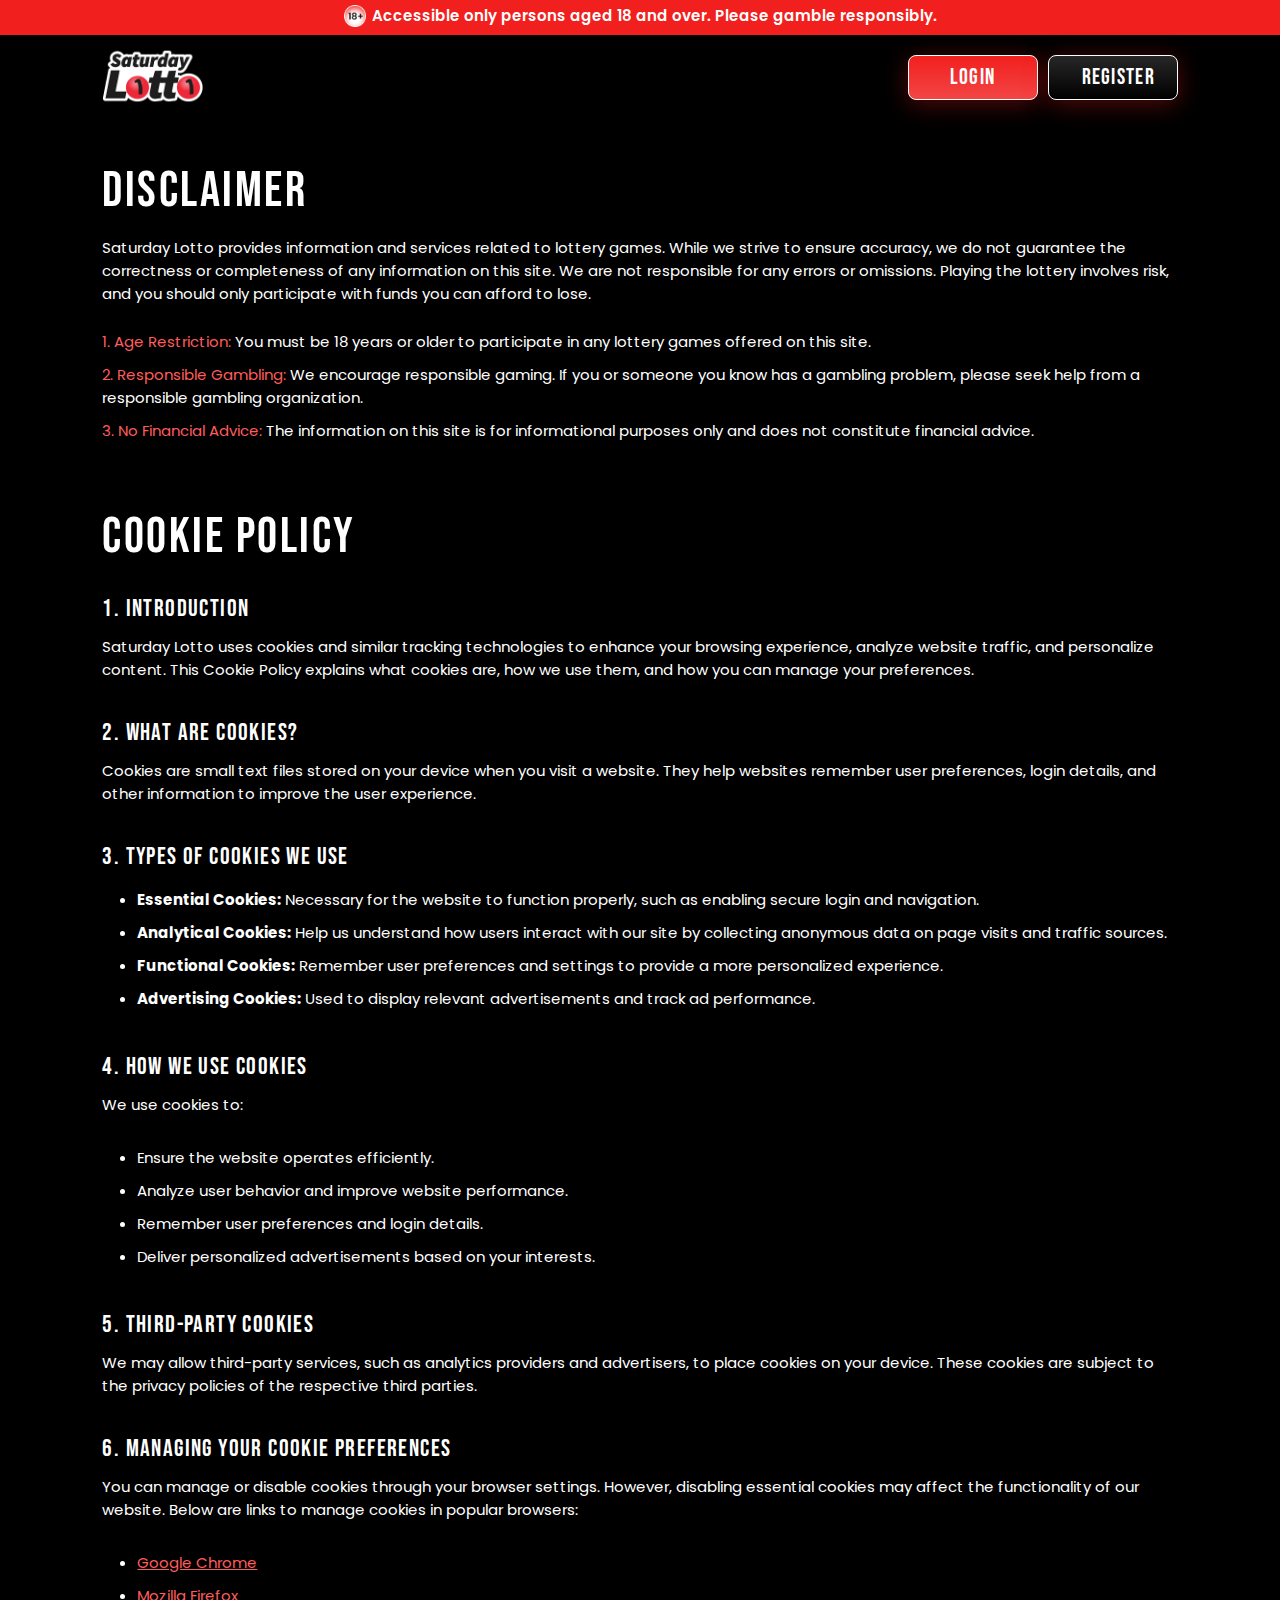
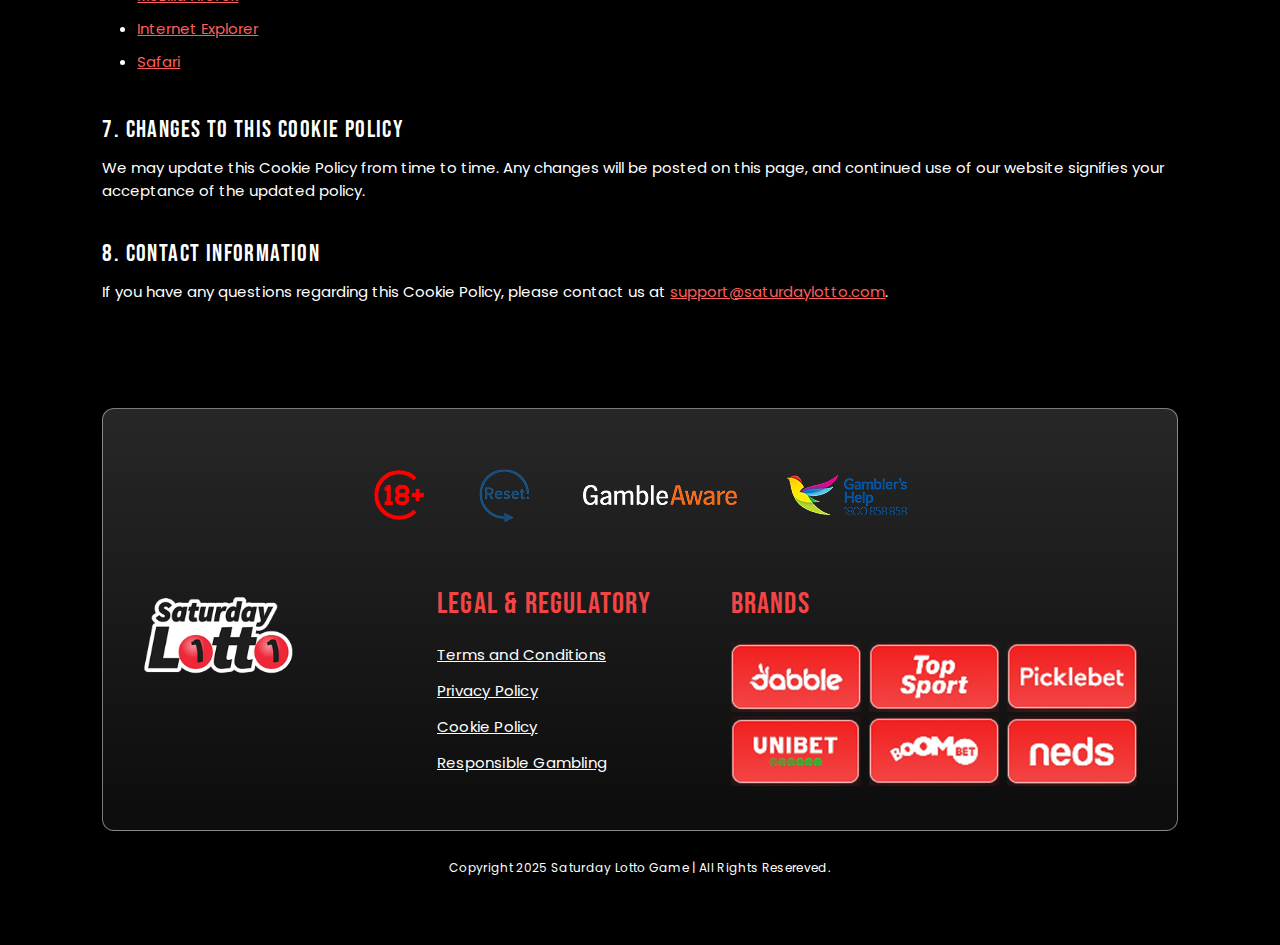
==== cookie-policy.html @ d8d5010d "subpage" ====
<!DOCTYPE html>
<html lang="en">
    <head>
        <meta charset="utf-8">
		<meta http-equiv="X-UA-Compatible" content="IE=edge">
		<meta name="viewport" content="width=device-width, initial-scale=1">
        <title></title>
        <link rel="shortcut icon" href="" type="image/x-icon">
        <link rel="stylesheet" href="css/style.css">
        <link rel="stylesheet" href="css/responsive.css">
        <link rel="preconnect" href="https://fonts.googleapis.com">
        <link rel="preconnect" href="https://fonts.gstatic.com" crossorigin>
        <link href="https://fonts.googleapis.com/css2?family=Bebas+Neue&family=Poppins:ital,wght@0,100;0,200;0,300;0,400;0,500;0,600;0,700;0,800;0,900;1,100;1,200;1,300;1,400;1,500;1,600;1,700;1,800;1,900&display=swap" rel="stylesheet">
    </head>
    <body>
        <header>
            <div class="warning-top-bar">
                <p><img src="images/waring-top-bar.png" alt="18+ Restriction Logo">Accessible only persons aged 18 and over. Please gamble responsibly.</p>
            </div>
            <div class="container">
                <div class="header-menu">
                    <div class="header-logo">
                        <a href="/">
                            <img src="images/saturday-logo.png" alt="Saturday Lotto Logo">
                        </a>
                    </div>
                    <div class="header-button">
                        <a href="login.html">
                            <button class="login-btn">Login</button>
                        </a>
                        <a href="register.html">
                            <button class="register-btn">Register</button>
                        </a>
                    </div>
                </div>
            </div>
        </header>
        <main>
            <section class="disclaimer-subpage">
                <div class="container">
                    <div class="disclaimer-context">
                        <h2>Disclaimer</h2>
                        <p>Saturday Lotto provides information and services related to lottery games. While we strive to ensure accuracy, we do not guarantee the correctness or completeness of any information on this site. We are not responsible for any errors or omissions. Playing the lottery involves risk, and you should only participate with funds you can afford to lose.</p>
                        <ul>
                            <li>
                                <p><span>1. Age Restriction:</span> You must be 18 years or older to participate in any lottery games offered on this site.
                                </p>
                            </li>
                            <li>
                                <p><span>2. Responsible Gambling:</span> We encourage responsible gaming. If you or someone you know has a gambling problem, please seek help from a responsible gambling organization.</p>
                            </li>
                            <li>
                                <p><span>3. No Financial Advice:</span> The information on this site is for informational purposes only and does not constitute financial advice.</p>
                            </li>
                        </ul>
                    </div>
                </div>
            </section>
            <section class="subpage-section">
                <div class="container">
                    <div class="subpage-context">
                        <h2>Cookie Policy</h2>
            
                        <h3>1. Introduction</h3>
                        <p>Saturday Lotto uses cookies and similar tracking technologies to enhance your browsing experience, analyze website traffic, and personalize content. This Cookie Policy explains what cookies are, how we use them, and how you can manage your preferences.</p>
            
                        <h3>2. What Are Cookies?</h3>
                        <p>Cookies are small text files stored on your device when you visit a website. They help websites remember user preferences, login details, and other information to improve the user experience.</p>
            
                        <h3>3. Types of Cookies We Use</h3>
                        <ul>
                            <li><strong>Essential Cookies:</strong> Necessary for the website to function properly, such as enabling secure login and navigation.</li>
                            <li><strong>Analytical Cookies:</strong> Help us understand how users interact with our site by collecting anonymous data on page visits and traffic sources.</li>
                            <li><strong>Functional Cookies:</strong> Remember user preferences and settings to provide a more personalized experience.</li>
                            <li><strong>Advertising Cookies:</strong> Used to display relevant advertisements and track ad performance.</li>
                        </ul>
            
                        <h3>4. How We Use Cookies</h3>
                        <p>We use cookies to:</p>
                        <ul>
                            <li>Ensure the website operates efficiently.</li>
                            <li>Analyze user behavior and improve website performance.</li>
                            <li>Remember user preferences and login details.</li>
                            <li>Deliver personalized advertisements based on your interests.</li>
                        </ul>
            
                        <h3>5. Third-Party Cookies</h3>
                        <p>We may allow third-party services, such as analytics providers and advertisers, to place cookies on your device. These cookies are subject to the privacy policies of the respective third parties.</p>
            
                        <h3>6. Managing Your Cookie Preferences</h3>
                        <p>You can manage or disable cookies through your browser settings. However, disabling essential cookies may affect the functionality of our website. Below are links to manage cookies in popular browsers:</p>
                        <ul>
                            <li><a href="https://support.google.com/chrome/answer/95647" target="_blank">Google Chrome</a></li>
                            <li><a href="https://support.mozilla.org/en-US/kb/enhanced-tracking-protection-firefox-desktop" target="_blank">Mozilla Firefox</a></li>
                            <li><a href="https://support.microsoft.com/en-us/help/17442/windows-internet-explorer-delete-manage-cookies" target="_blank">Internet Explorer</a></li>
                            <li><a href="https://support.apple.com/en-gb/guide/safari/sfri11471/mac" target="_blank">Safari</a></li>
                        </ul>
            
                        <h3>7. Changes to This Cookie Policy</h3>
                        <p>We may update this Cookie Policy from time to time. Any changes will be posted on this page, and continued use of our website signifies your acceptance of the updated policy.</p>
            
                        <h3>8. Contact Information</h3>
                        <p>If you have any questions regarding this Cookie Policy, please contact us at <a href="mailto:support@saturdaylotto.com">support@saturdaylotto.com</a>.</p>
                    </div>
                </div>
            </section>
            
        </main>
        <footer class="subpage-footer-section">
            <div class="container">
                <div class="subpage-footer-bg">
                    <ul class="subpage-brand-logos">
                        <li>
                            <a href="">
                                <img src="images/f-logo-1.png" alt="">
                            </a>
                        </li>
                        <li>
                            <a href="">
                                <img src="images/f-logo-2.png" alt="">
                            </a>
                        </li>
                        <li>
                            <a href="">
                                <img src="images/f-logo-3.png" alt="">
                            </a>
                        </li>
                        <li>
                            <a href="">
                                <img src="images/f-logo-4.png" alt="">
                            </a>
                        </li>
                    </ul>
                    <div class="contact-flex">
                        <div class="footer-logo">
                            <img src="images/saturday-logo.png" alt="Saturday Lotto Logo">
                        </div>
                        <div class="useful-links">
                            <h3 class="footer-title-h3">Legal & Regulatory</h3>
                            <ul>
                                <li>
                                    <a href="terms.html">Terms and Conditions</a>
                                </li>
                                <li>
                                    <a href="privacy-policy.html">Privacy Policy</a>
                                </li>
                                <li>
                                    <a href="cookie-policy.html">Cookie Policy</a>
                                </li>
                                <li>
                                    <a href="responsible-gaming.html">Responsible Gambling</a>
                                </li>
                            </ul>
                        </div>
                        <div class="footer-brands">
                            <h3 class="footer-title-h3">brands</h3>
                            <ul>
                                <li><img src="images/brand-1.png"></li>
                                <li><img src="images/brand-2.png"></li>
                                <li><img src="images/brand-3.png"></li>
                                <li><img src="images/brand-4.png"></li>
                                <li><img src="images/brand-5.png"></li>
                                <li><img src="images/brand-6.png"></li>
                            </ul>
                        </div>
                    </div>
                </div>
                <div class="sub-copyright">
                    <p>Copyright 2025 Saturday Lotto Game | All Rights Resereved.</p>
                </div>
            </div>
        </footer>

        <script>
            document.addEventListener("DOMContentLoaded", function () {
                function startCountdown(duration) {
                    const hoursEl = document.querySelector(".time-content:nth-child(1) h3");
                    const minutesEl = document.querySelector(".time-content:nth-child(2) h3");
                    const secondsEl = document.querySelector(".time-content:nth-child(3) h3");

                    let endTime = localStorage.getItem("countdownEndTime");
                    if (!endTime) {
                        endTime = Date.now() + duration * 1000;
                        localStorage.setItem("countdownEndTime", endTime);
                    } else {
                        endTime = parseInt(endTime);
                    }

                    function updateCountdown() {
                        let remainingTime = Math.max(0, Math.floor((endTime - Date.now()) / 1000));
                        let hours = Math.floor(remainingTime / 3600);
                        let minutes = Math.floor((remainingTime % 3600) / 60);
                        let seconds = remainingTime % 60;

                        hoursEl.textContent = hours.toString().padStart(2, '0');
                        minutesEl.textContent = minutes.toString().padStart(2, '0');
                        secondsEl.textContent = seconds.toString().padStart(2, '0');

                        if (remainingTime > 0) {
                            setTimeout(updateCountdown, 1000);
                        } else {
                            localStorage.removeItem("countdownEndTime");
                        }
                    }

                    updateCountdown();
                }

                // Set countdown duration (e.g., 47 hours, 59 minutes, 10 seconds)
                let countdownDuration = (47 * 3600) + (59 * 60) + 10;
                startCountdown(countdownDuration);
            });
        </script>
        <script>
            let currentIndex = 0;
                const reviews = document.getElementById("reviewSlider");
                const totalReviews = document.querySelectorAll(".review-card").length;
                const slidesToShow = window.innerWidth <= 768 ? 1 : window.innerWidth <= 1024 ? 2 : 3;

                function updateSlider() {
                    const slideWidth = document.querySelector(".review-card").offsetWidth;
                    reviews.style.transform = `translateX(-${currentIndex * slideWidth}px)`;
                }

                document.getElementById("nextBtn").addEventListener("click", () => {
                    if (currentIndex < totalReviews - slidesToShow) {
                        currentIndex++;
                    } else {
                        currentIndex = 0;
                    }
                    updateSlider();
                });

                document.getElementById("prevBtn").addEventListener("click", () => {
                    if (currentIndex > 0) {
                        currentIndex--;
                    } else {
                        currentIndex = totalReviews - slidesToShow;
                    }
                    updateSlider();
                });
            </script>
    </body>
</html>
---- css/style.css ----
*{
    padding: 0;
    margin: 0;
    box-sizing: border-box;
}
body{
    background: #000;
}
.container{
    width: 84%;
    max-width: 1365px;
    margin: 0 auto;
}
button{
    cursor: pointer;
}
.header-section {
    background-image: url('../images/saturday-lotto-header-bg.png');
    background-position: center left 25%;
    background-repeat: no-repeat;
    background-size: cover;
    min-height: 780px;
}
.warning-top-bar{
    background: #F1201E;
    text-align: center;
    padding: 4px;
}
.warning-top-bar > p{
    color: #FFF;
    text-align: center;
    font-family: Poppins;
    font-size: 15px;
    font-style: normal;
    font-weight: 600;
    line-height: normal;
    display: inline-flex;
    align-items: center;
}
.warning-top-bar > p > img{
    width: 22px;
    height: 22px;
    margin-right: 6px;
}
.header-menu{
    display: flex;
    align-items: center;
    justify-content: space-between;
    padding: 8px 0px;
}
.header-logo > a > img{
    width: 100.763px;
    height: 66px;
    flex-shrink: 0;
    aspect-ratio: 100.76/66.00;
}
.header-button {
    display: flex;
    justify-content: center;
    align-items: center;
    gap: 10px;
    flex-shrink: 0;
}
button.login-btn{
    border-radius: 8px;
    border: 0.7px solid #FFF;
    background: linear-gradient(180deg, #F1201E 0%, #F34545 100%);
    box-shadow: 0px 4px 25px 0px rgba(241, 32, 30, 0.35);
    color: #FFF;
    text-align: center;
    font-size: 22px;
    font-style: normal;
    font-weight: 500;
    line-height: normal;
    letter-spacing: 1.3px;
    width: 130px;
    height: 45px;
    padding: 7px 33px;
    font-family: "Bebas Neue";
}
button.register-btn{
    border-radius: 8px;
    border: 0.7px solid #FFF;
    background: linear-gradient(180deg, #272727 0%, #000 100%);
    box-shadow: 0px 4px 25px 0px rgba(241, 32, 30, 0.35);
    color: #FFF;
    text-align: center;
    font-size: 22px;
    font-style: normal;
    font-weight: 500;
    line-height: normal;
    letter-spacing: 1.3px;
    width: 130px;
    height: 45px;
    padding: 7px 33px;
    font-family: "Bebas Neue";
}
.banner-context{
    padding: 100px 0px ;
}
.banner-context > h1{
    color: #FFF;
    font-family: "Bebas Neue";
    font-size: 68px;
    font-style: normal;
    font-weight: 600;
    line-height: normal;
    letter-spacing: 4px;
    width: 60%;
}
.banner-context > p{
    color: #FFF;
    font-family: Poppins;
    font-size: 17px;
    font-style: normal;
    font-weight: 400;
    line-height: normal;
    width: 58%;
}
button.banner-btn{
    border-radius: 8px;
    border: 0.7px solid #FFF;
    background: linear-gradient(180deg, #F1201E 0%, #F34545 100%);
    box-shadow: 0px 4px 25px 0px rgba(241, 32, 30, 0.35);
    color: #FFF;
    text-align: center;
    font-family: "Bebas Neue";
    font-size: 22px;
    font-style: normal;
    font-weight: 500;
    line-height: normal;
    letter-spacing: 1.3px;
    padding: 7px 33px;
    margin: 30px 0px;
}
.timing-section {
    background-image: url('../images/lighting-img.png');
    background-repeat: no-repeat;
    height: 400px;
    padding: 150px 0px 200px 0px;
    width: 100%;
    background-position: 54% 17%;
}
.title-heading > h2 {
    color: #FFF;
    font-family: "Bebas Neue";
    font-size: 70px;
    font-style: normal;
    font-weight: 500;
    line-height: normal;
    text-align: center;
    padding: 20px 0px;
}
.time-count-flex {
    display: flex;
    align-items: center;
    justify-content: center;
    gap: 15px; 
}
.time-content {
    border-radius: 12px;
    border: 1px solid #FFF;
    background: linear-gradient(180deg, #F60D0B 0%, #F34545 100%);
    box-shadow: 0px 4px 30px 0px rgba(241, 32, 30, 0.35);
    width: 120px;
    height: 120px;
    flex-shrink: 0;
    text-align: center;
    display: flex;
    flex-direction: column;
    align-items: center;
    justify-content: center;
}
.time-content h3 {
    color: #FFF;
    font-family: "Bebas Neue";
    font-size: 70px;
    font-style: normal;
    font-weight: 400;
    line-height: 100px;
    margin: 0;
}
.time-content p {
    color: #FFF;
    font-family: "Bebas Neue";
    font-size: 20px;
    font-style: normal;
    font-weight: 400;
    line-height: normal;
    letter-spacing: 1px;
    margin: 0;
    position: relative;
    top: -10px;
}
.colon {
    font-size: 70px;
    font-family: "Bebas Neue";
    color: #FFF;
    font-weight: bold;
    line-height: 100px;
}
.highlight-shadow{
    text-align: center;
}
.about-section{
    padding: 70px 0px 40px 0px;
}
.about-flex{
    display: grid;
    grid-template-columns: repeat(2, 1fr);
    align-items: center;
    gap: 30px;
}
.about-content > h2{
    color: #FFF;
    font-family: "Bebas Neue";
    font-size: 70px;
    font-style: normal;
    font-weight: 500;
    line-height: normal;
    letter-spacing: 0.8px;
}
.about-content > p{
    color: #FFF;
    font-family: Poppins;
    font-size: 16px;
    font-style: normal;
    font-weight: 400;
    line-height: normal;
}
.about-content > p > span{
    color: #F34545;
}
.result-section{
    padding: 0px 0px 80px 0px;
}
.result-title > h2{
    color: #FFF;
    text-align: center;
    font-family: "Bebas Neue";
    font-size: 70px;
    font-style: normal;
    font-weight: 500;
    line-height: normal;
    text-align: center;
}
.result-flex{
    display: grid;
    grid-template-columns: repeat(3, 1fr);
    gap: 20px;
    align-items: center;
    justify-content: center;
    padding-top: 120px;
}
.result-card{
    border-radius: 12px;
    border: 1px solid rgba(255, 255, 255, 0.46);
    background: linear-gradient(180deg, #272727 0%, #0C0C0C 100%);
    text-align: center;
    flex-shrink: 0;
    height: 310px;
    flex-shrink: 0;
}
.result-img {
    position: relative;
}
.result-img > img {
    position: absolute;
    top: -90px;
    transform: translateX(-50%);
    width: 150px;
    height: auto;
}
img.result-img-2 {
    width: 200px;
    height: 150px;
}
img.result-img-3 {
    width: 320px;
    height: 175px;
    flex-shrink: 0;
    aspect-ratio: 66/37;
}
.result-card-content{
    padding: 90px 0px 20px 0px;
}
.result-card-content > h3{
    color: #FFF;
    text-align: center;
    font-family: Poppins;
    font-size: 26px;
    font-style: normal;
    font-weight: 500;
    line-height: normal;
}
.result-card-content > p{
    color: #FFF;
    text-align: center;
    font-family: Poppins;
    font-size: 15px;
    font-style: normal;
    font-weight: 400;
    line-height: normal;
}
.lotto-num{
    padding: 30px 0px 0px 0px;
}
.lotto-num > span {
    background: #F1201E;
    box-shadow: 0px 4px 10px 0px rgba(255, 255, 255, 0.56) inset;
    filter: drop-shadow(0px 4px 10px rgba(241, 32, 30, 0.42));
    border-radius: 100px;
    width: 36px;
    display: inline-flex;
    height: 36px;
    padding: 8px;
    color: #FFF;
    text-align: center;
    font-family: Poppins;
    font-size: 17px;
    font-style: normal;
    font-weight: 500;
    line-height: normal;
    align-items: center;
    justify-content: center;
}
span.lotto-num-w{
    background-color: #fff !important;
    color: #151515 !important;
}
.time-result{
    font-size: 20px;
    font-weight: 600;
    line-height: 40px;
}
.faq-section{
    padding: 50px 0px;
}
.faq-flex{
    display: grid;
    grid-template-columns: repeat(2, 1fr);
    justify-content: center;
    gap: 40px;
}
.faq-img-area > img{
    width: 100%;
    height: auto;
}
.faq-title-part > small{
    color: #F34545;
    font-family: "Bebas Neue";
    font-size: 25px;
    font-style: normal;
    font-weight: 400;
    line-height: normal;
    letter-spacing: 2.5px;
}
.faq-title-part > h2{
    color: #FFF;
    font-family: "Bebas Neue";
    font-size: 55px;
    font-style: normal;
    font-weight: 500;
    line-height: normal;
    padding-bottom: 12px;
}
.faq-part > ul{
    list-style: none;
}
.faq-part > ul > li{
    border-bottom: 1px solid rgba(255, 255, 255, 0.50);
    padding: 15px 0px;
}
.faq-part > ul > li:last-child {
    border-bottom: none;
}
.faq-part > ul > li > h3{
    color: #F34545;
    font-family: Poppins;
    font-size: 18px;
    font-style: normal;
    font-weight: 500;
    line-height: normal;
}
.faq-part > ul > li > p{
    color: #FFF;
    font-family: Poppins;
    font-size: 14px;
    font-style: normal;
    font-weight: 400;
    line-height: normal;
    padding-left: 20px;
    padding-top: 5px;
    padding-bottom: 5px;
}
.review-section {
    padding: 40px 0px 80px 0px;
    overflow: hidden;
}
.review-title > h2 {
    color: #FFF;
    text-align: center;
    font-family: "Bebas Neue";
    font-size: 70px;
    font-weight: 500;
    padding-bottom: 40px;
}
.review-slider-container {
    overflow: hidden;
    width: 100%;
}
.review-slider-flex {
    display: flex;
    transition: transform 0.5s ease-in-out;
    width: 100%; 
}
.review-card {
    flex: 0 0 calc(33.33% - 20px); 
    border-radius: 12px;
    border: 1px solid rgba(255, 255, 255, 0.46);
    background: linear-gradient(180deg, #272727 0%, #0C0C0C 100%);
    padding: 35px;
    margin: 0 10px;
    box-sizing: border-box; 
}
.review-card > ul > li {
    list-style: none;
    display: inline-flex;
    align-items: center;
}
.review-card > ul > li > img {
    width: 28px;
    margin-right: -6px;
}
.review-card > p {
    color: #FFF;
    font-family: Poppins;
    font-size: 15px;
    font-weight: 400;
    padding-top: 5px;
}
.slider-button {
    display: flex;
    justify-content: center;
    gap: 10px;
    margin-top: 50px;
}
.button-pre {
    width: 40px;
    height: 4px;
    background: #F60D0B;
    border-radius: 12px;
    cursor: pointer;
    transition: background 0.3s ease;
}
.button-next {
    width: 40px;
    height: 4px;
    background: #303030;
    border-radius: 12px;
    cursor: pointer;
    transition: background 0.3s ease;
}
.button-pre:hover, .button-next:hover {
    background: #ff0703;
}
@media (max-width: 1024px) {
    .review-card {
        flex: 0 0 calc(50% - 20px); 
    }
}
@media (max-width: 768px) {
    .review-card {
        flex: 0 0 calc(100% - 20px); 
    }
}
.responsibile-section{
    padding: 40px 0px;
}
.game-bg{
    border-radius: 12px;
    border: 1px solid rgba(255, 255, 255, 0.46);
    background: linear-gradient(180deg, #272727 0%, #0C0C0C 100%);
    padding: 50px 40px;
}
.gaming-title > h2{
    color: #FFF;
    text-align: center;
    font-family: "Bebas Neue";
    font-size: 70px;
    font-style: normal;
    font-weight: 500;
    line-height: normal;
    letter-spacing: 1.4px;
    padding-bottom: 30px;
}
.game-flex {
    display: grid;
    grid-template-columns: repeat(2, 1fr);
    gap: 80px;
    align-items: center;
}
.game-context > h3{
    color: #F34545;
    font-family: Poppins;
    font-size: 20px;
    font-style: normal;
    font-weight: 500;
    line-height: normal;
    padding-bottom: 8px;
}
.game-context > p{
    color: #FFF;
    font-family: Poppins;
    font-size: 14px;
    font-style: normal;
    font-weight: 400;
    line-height: 22px;
    padding-bottom: 30px;
}
.game-context > ul {
    list-style: none;
    display: flex;
    gap: 18px;
    align-items: center;
    padding: 12px;
}
.footer-section{
    padding: 70px 0px 20px 0px;
}
.contact-flex{
    display: grid;
    grid-template-columns: repeat(3, 1fr);
}
.footer-logo > img{
    width: 150px;
}
h3.footer-title-h3{
    color: #F34545;
    font-family: "Bebas Neue";
    font-size: 30px;
    font-style: normal;
    font-weight: 500;
    line-height: normal;
    letter-spacing: 1.2px;
    text-transform: uppercase;
}
.useful-links > ul{
    list-style: none;
    padding-top: 15px;
}
.useful-links > ul > li > a{
    color: #FFF;
    font-family: Poppins;
    font-size: 15px;
    font-style: normal;
    font-weight: 400;
    line-height: 36px; 
    letter-spacing: 0.2px;
}
.footer-brands > h3{
    padding-bottom: 20px;
}
.footer-brands > ul {
    display: grid;
    grid-template-columns: repeat(3, 1fr);
    list-style: none;
    gap: 0px 8px;
}
.copyright{
    padding: 80px 0px 5px 0px;
}
.copyright > p{
    color: #FFF;
    text-align: center;
    font-family: Poppins;
    font-size: 12px;
    font-style: normal;
    font-weight: 400;
    line-height: 24px; 
    letter-spacing: 0.33px;
}
.disclaimer-subpage{
    padding: 40px 0px;
}
.disclaimer-context > h2{
    color: #FFF;
    font-family: "Bebas Neue";
    font-size: 50px;
    font-style: normal;
    font-weight: 500;
    line-height: normal;
    letter-spacing: 2.5px;
    padding-bottom: 15px;
}
.disclaimer-context > p{
    color: #FFF;
    font-family: Poppins;
    font-size: 15px;
    font-style: normal;
    font-weight: 400;
    line-height: normal; 
    padding-bottom: 20px;
}
.disclaimer-context > ul {
    list-style: none;
}
.disclaimer-context > ul > li > p {
    color: #FFF;
    font-family: Poppins;
    font-size: 15px;
    font-style: normal;
    font-weight: 400;
    line-height: normal; 
    padding: 5px 0px;
}
.disclaimer-context > ul > li > p > span {
    color: #FF5C5C;
}
.subpage-section{
    padding: 20px 0px 40px 0px;
}
.subpage-context > h2{
    color: #FFF;
    font-family: "Bebas Neue";
    font-size: 50px;
    font-style: normal;
    font-weight: 500;
    line-height: normal;
    letter-spacing: 2.5px;
    padding-bottom: 15px;
}
.subpage-context > h3{
    color: #FFF;
    font-family: "Bebas Neue";
    font-size: 24px;
    font-style: normal;
    font-weight: 300;
    line-height: normal;
    letter-spacing: 1.4px;
    padding: 12px 0px;
}
.subpage-context > p{
    color: #FFF;
    font-family: Poppins;
    font-size: 15px;
    font-style: normal;
    font-weight: 400;
    line-height: normal; 
    padding-bottom: 25px;
}
.subpage-context > ul{
    color: #FFF;
    font-family: Poppins;
    font-size: 15px;
    font-style: normal;
    font-weight: 400;
    line-height: normal; 
    padding-left: 35px;
    margin-bottom: 25px;
}
.subpage-context > ul > li{
    padding: 5px 0px 5px 0px;
}
.subpage-context > ul > li > a{
    color: #FF5C5C;
}
.subpage-context > p > a{
    color: #FF5C5C;
}
.subpage-footer-section {
    padding: 40px 0px 40px 0px;
}
.subpage-footer-bg{
    border-radius: 12px;
    border: 1px solid rgba(255, 255, 255, 0.46);
    background: linear-gradient(180deg, #272727 0%, #0C0C0C 100%);
    padding: 40px;
}
.subpage-brand-logos{
    list-style: none;
    display: flex;
    align-items: center;
    justify-content: center;
    gap: 50px;
    margin: 20px 0px 60px 0px;
}
.sub-copyright{
    padding: 25px 0px;
    text-align: center;
}
.sub-copyright > p{
    color: #FFF;
    text-align: center;
    font-family: Poppins;
    font-size: 12px;
    font-style: normal;
    font-weight: 400;
    line-height: 24px; 
    letter-spacing: 0.33px;
}
---- css/responsive.css ----
@media only screen and (max-width: 3000px) and (min-width: 2000px){
    header {
        min-height: 875px;
    }
}
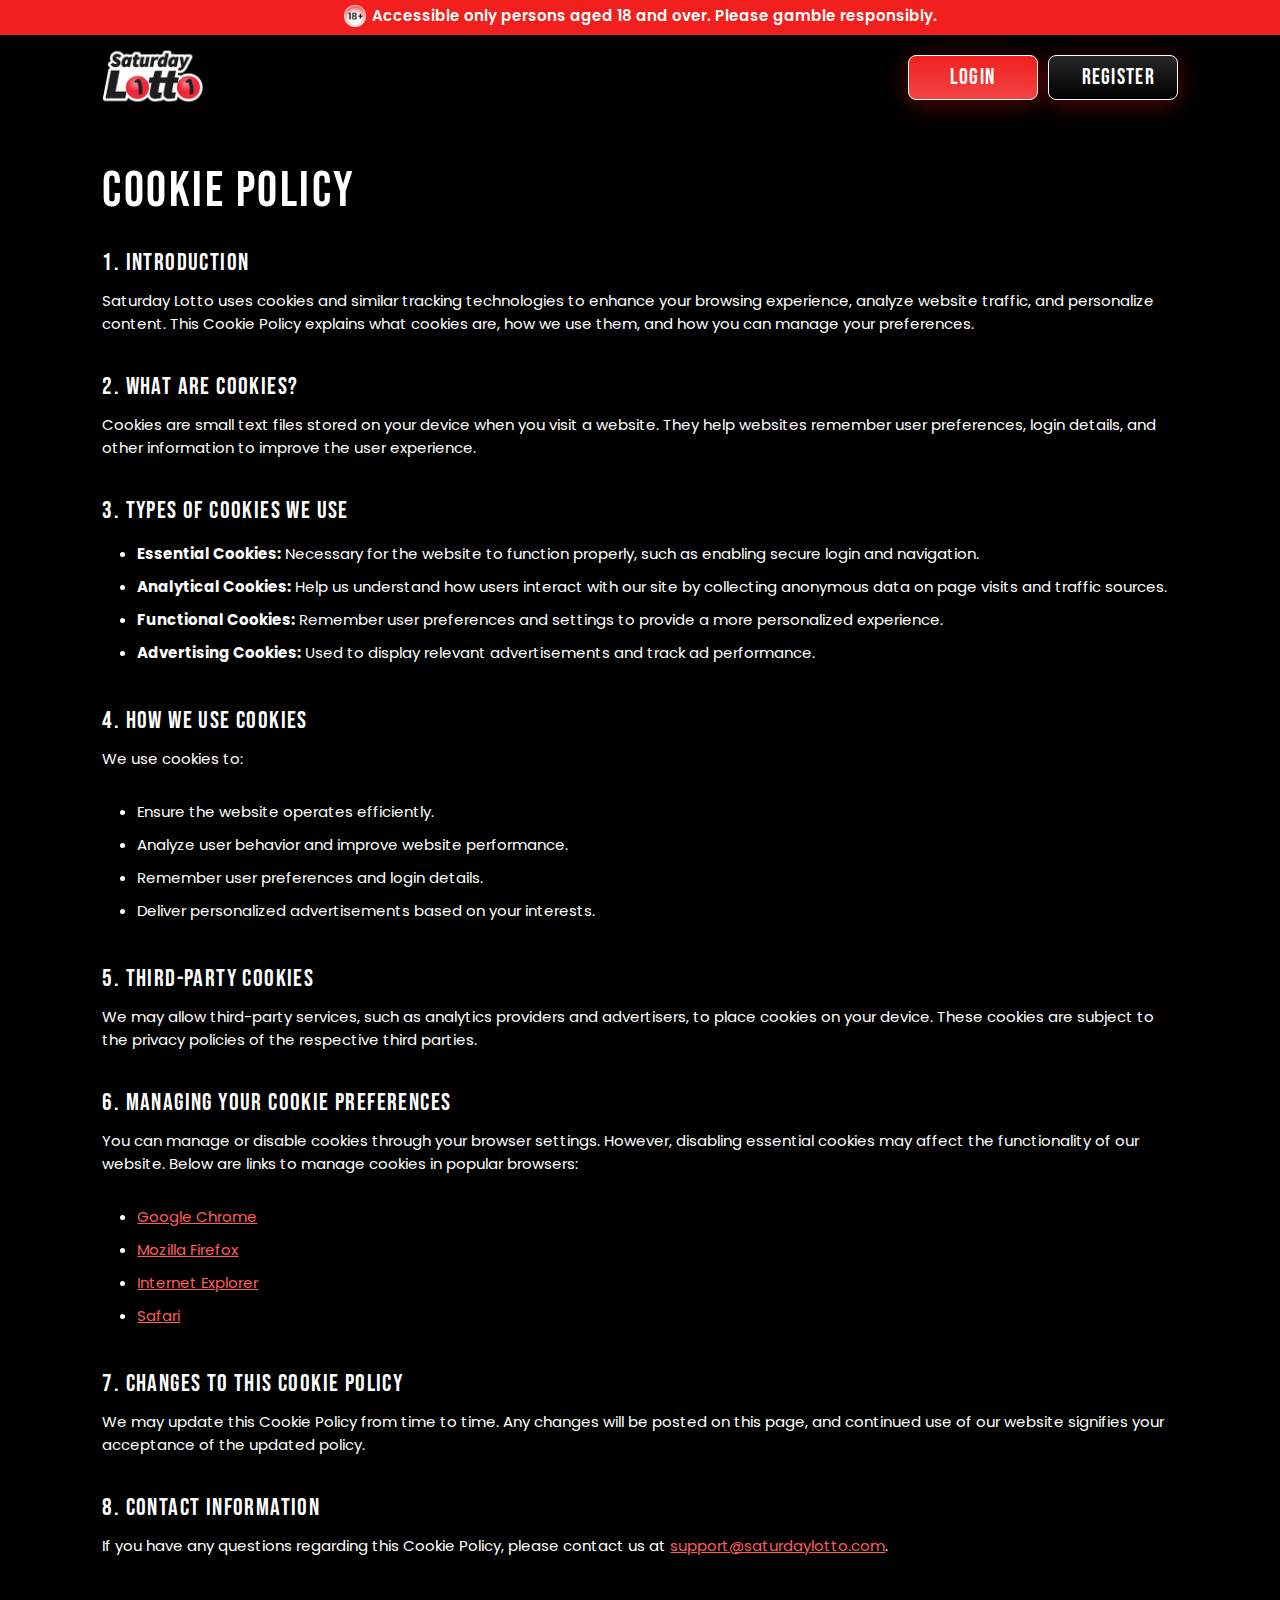
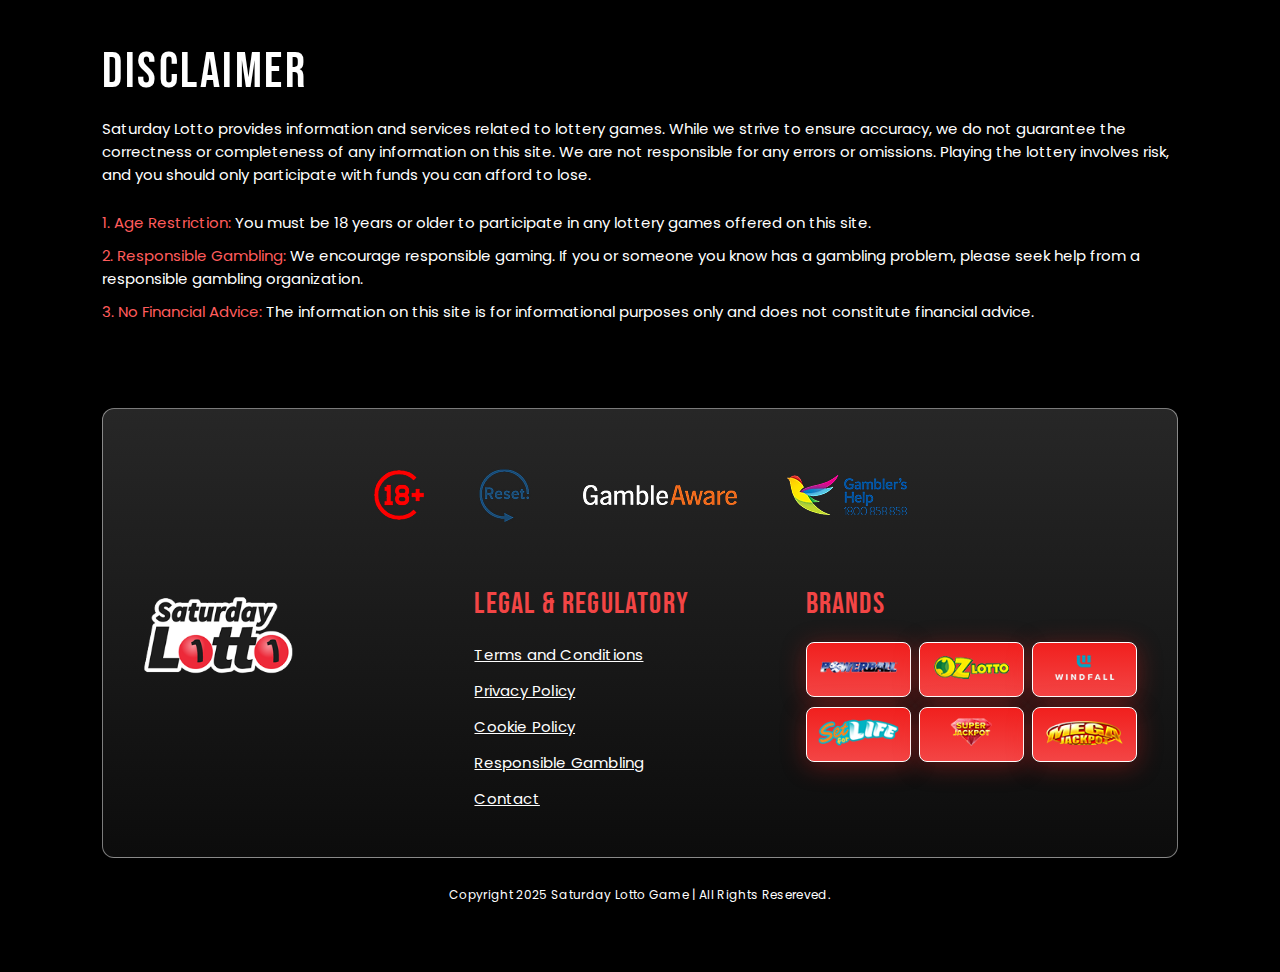
==== commit 57c75e4c: "responsive part" ====
--- a/cookie-policy.html
+++ b/cookie-policy.html
@@ -2,15 +2,34 @@
 <html lang="en">
     <head>
         <meta charset="utf-8">
-		<meta http-equiv="X-UA-Compatible" content="IE=edge">
-		<meta name="viewport" content="width=device-width, initial-scale=1">
-        <title></title>
-        <link rel="shortcut icon" href="" type="image/x-icon">
+        <meta http-equiv="X-UA-Compatible" content="IE=edge">
+        <meta name="viewport" content="width=device-width, initial-scale=1">
+        
+        <title>Saturday Lotto - Play & Win Big in Australia</title>
+        
+        <meta name="description" content="Play Saturday Lotto and stand a chance to win life-changing jackpots. Check results, strategies, and tips for the best lottery experience in Australia.">
+        <meta name="keywords" content="Saturday Lotto, Lotto Australia, Saturday Lotto results, play lottery, lottery jackpot, winning numbers">
+        <meta name="author" content="Saturday Lotto">
+        
+        <meta property="og:title" content="Saturday Lotto - Play & Win Big in Australia">
+        <meta property="og:description" content="Join Saturday Lotto for a chance to win huge prizes! Get the latest results, winning strategies, and exclusive lottery insights.">
+        <meta property="og:image" content="https://saturdaylotto.com/images/lotto-banner.png">
+        <meta property="og:url" content="https://saturdaylotto.com">
+        <meta property="og:type" content="website">
+        
+        <meta name="twitter:card" content="summary_large_image">
+        <meta name="twitter:title" content="Saturday Lotto - Play & Win Big in Australia">
+        <meta name="twitter:description" content="Check the latest Saturday Lotto results, strategies, and winning tips to boost your chances of hitting the jackpot.">
+        <meta name="twitter:image" content="https://saturdaylotto.com/images/lotto-banner.jpg">
+        
+        <link rel="shortcut icon" href="images/fav-icon.png" type="image/x-icon">
+        
         <link rel="stylesheet" href="css/style.css">
         <link rel="stylesheet" href="css/responsive.css">
+        
         <link rel="preconnect" href="https://fonts.googleapis.com">
         <link rel="preconnect" href="https://fonts.gstatic.com" crossorigin>
-        <link href="https://fonts.googleapis.com/css2?family=Bebas+Neue&family=Poppins:ital,wght@0,100;0,200;0,300;0,400;0,500;0,600;0,700;0,800;0,900;1,100;1,200;1,300;1,400;1,500;1,600;1,700;1,800;1,900&display=swap" rel="stylesheet">
+        <link href="https://fonts.googleapis.com/css2?family=Bebas+Neue&family=Poppins:wght@100;200;300;400;500;600;700;800;900&display=swap" rel="stylesheet">
     </head>
     <body>
         <header>
@@ -25,17 +44,342 @@
                         </a>
                     </div>
                     <div class="header-button">
-                        <a href="login.html">
-                            <button class="login-btn">Login</button>
-                        </a>
-                        <a href="register.html">
-                            <button class="register-btn">Register</button>
-                        </a>
-                    </div>
+                        <button class="login-btn" onclick="openLoginPopup()">Login</button>
+                        <button class="signup-btn" onclick="openRegisterPopup()">Register</button>
+                    </div>
+                    <div id="registerPopup" class="popup-container">
+                        <div class="popup">
+                            <div class="popup-left"></div>
+                            <div class="popup-right">
+                                <span class="close-btn" onclick="closeRegisterPopup()">&times;</span>
+                                <h2>REGISTER AN ACCOUNT</h2>
+                                <p>Join thousands of users worldwide</p>
+                                <form id="registerForm">
+                                    <label>Full name</label>
+                                    <input type="text" id="fullName" required>
+                    
+                                    <label>Email address</label>
+                                    <input type="email" id="email" required>
+                    
+                                    <label>Password</label>
+                                    <input type="password" id="password" required>
+                                    <p class="password-info">Use 8+ characters with a mix of letters, numbers & symbols</p>
+                    
+                                    <label>Confirm Password</label>
+                                    <input type="password" id="confirmPassword" required><br>
+                    
+                                    <label class="checkbox-container">
+                                        <input type="checkbox" id="ageConfirm" required> I confirm that I am 18 years older
+                                    </label>
+                                    <label class="checkbox-container">
+                                        <input type="checkbox" id="termsConfirm" required> I agree to the Terms of Service and Privacy
+                                    </label>
+                    
+                                    <button type="submit" class="register-btn">REGISTER NOW</button>
+                                </form>
+                                <p class="have-account">Already have an account? <a href="#" onclick="openLoginPopup()">Log in</a></p>
+                            </div>
+                        </div>
+                    </div>
+                    <div id="loginPopup" class="popup-container">
+                        <div class="popup">
+                            <div class="popup-left-login"></div>
+                            <div class="popup-right">
+                                <span class="close-btn" onclick="closeLoginPopup()">&times;</span>
+                                <h2>Log in to your account</h2>
+                                <p>Join thousands of users worldwide</p>
+                                <form id="loginForm">
+                                    <label>Email address</label>
+                                    <input type="email" id="loginEmail" required>
+                    
+                                    <label>Password</label>
+                                    <input type="password" id="loginPassword" required>
+                    
+                                    <button type="submit" class="register-btn">LOGIN</button>
+                                </form>
+                                <p class="have-account"><a href="#" onclick="openForgotPasswordPopup()">Forgot Password?</a></p>
+                                <p class="have-account">Don't have an account? <a href="#" onclick="openRegisterPopup()">Register</a></p>
+                            </div>
+                        </div>
+                    </div>
+                    <div id="forgotPasswordPopup" class="popup-container">
+                        <div class="popup">
+                            <div class="popup-left-login"></div>
+                            <div class="popup-right">
+                                <span class="close-btn" onclick="closeForgotPasswordPopup()">&times;</span>
+                                <h2>RESET PASSWORD</h2>
+                                <p>Enter your email to receive a reset link</p>
+                                <form id="forgotPasswordForm">
+                                    <label>Email address</label>
+                                    <input type="email" id="forgotPasswordEmail" required>
+                    
+                                    <button type="submit" class="register-btn">SEND RESET LINK</button>
+                                </form>
+                                <p class="have-account"><a href="#" onclick="openLoginPopup()">Back to Login</a></p>
+                            </div>
+                        </div>
+                    </div>
+                    <style>
+                        .popup-container {
+                            display: none;
+                            position: fixed;
+                            top: 0;
+                            left: 0;
+                            width: 100%;
+                            height: 100%;
+                            background: rgba(0, 0, 0, 0.7);
+                            justify-content: center;
+                            align-items: center;
+                            z-index: 999;
+                        }
+                        .popup {
+                            display: flex;
+                            width: 1000px;
+                            background: #fff;
+                            border-radius: 8px;
+                            overflow: hidden;
+                        }
+                        .popup-left {
+                            width: 50%;
+                            background: url('/images/register-bg.png') center/cover;
+                            background-position: 85% 50%;
+                        }
+                        .popup-left-login {
+                            width: 50%;
+                            background: url('/images/login-bg.png') center/cover;
+                            background-position: 85% 50%;
+                            min-height: 550px;
+                        }
+                        .popup-right {
+                            width: 50%;
+                            padding: 40px;
+                            text-align: left;
+                        }
+                        .popup-right h2 {
+                            color: #0C0C0C;
+                            font-family: "Bebas Neue";
+                            font-size: 40px;
+                            font-weight: 500;
+                            text-transform: uppercase;
+                            padding-top: 15px;
+                        }
+                        .popup-right p {
+                            color: #0C0C0C;
+                            font-family: Poppins;
+                            font-size: 15px;
+                            font-weight: 400;
+                            padding-bottom: 15px;
+                        }
+                        p.password-info {
+                            color: #F1201E;
+                            font-family: Poppins;
+                            font-size: 11px;
+                            font-style: normal;
+                            font-weight: 400;
+                            line-height: normal;
+                            padding: 0px;
+                        }
+                        .close-btn {
+                            font-size: 32px;
+                            color: #333;
+                            float: right;
+                            cursor: pointer;
+                            font-weight: 600;
+                        }
+                        .close-btn:hover {
+                            color: red;
+                        }
+                        form {
+                            display: flex;
+                            flex-direction: column;
+                        }
+                        label {
+                            margin-top: 8px;
+                            color: #0C0C0C;
+                            font-family: Poppins;
+                            font-size: 15px;
+                        }
+                        input {
+                            width: 100%;
+                            padding: 10px;
+                            margin-top: 5px;
+                            border-radius: 4px;
+                            background: #E4E4E4;
+                            border: none;
+                            outline: none;
+                        }
+                        label.checkbox-container {
+                            display: flex;
+                            align-items: baseline;
+                            gap: 4px;
+                        }
+                        input[type="checkbox"] {
+                            width: 22px;
+                            position: relative;
+                            top: 2px;
+                        }
+                        .checkbox-container {
+                            color: #0C0C0C;
+                            font-family: Poppins;
+                            font-size: 14px;
+                            font-style: normal;
+                            font-weight: 400;
+                            line-height: normal;
+                        }
+                        button.register-btn {
+                            border-radius: 8px;
+                            background: linear-gradient(180deg, #F1201E 0%, #F34545 100%);
+                            padding: 7px;
+                            margin-top: 15px;
+                            cursor: pointer;
+                            border: none;
+                            color: #FFF;
+                            font-family: "Bebas Neue";
+                            font-size: 22px;
+                            font-weight: 500;
+                            letter-spacing: 1.15px;
+                            margin-top: 25px;
+                        }
+                        button.register-btn:hover {
+                            background: linear-gradient(180deg, #F1201E 0%, #ec3b3b 100%);
+                        }
+                        p.have-account {
+                            color: #0C0C0C;
+                            font-family: Poppins;
+                            font-size: 14px;
+                            text-align: center;
+                            padding-top: 25px;
+                        }
+                        .have-account > a {
+                            color: #F1201E;
+                            text-decoration: underline;
+                            cursor: pointer;
+                        }
+                        @media (max-width: 768px) {
+                            .popup {
+                                flex-direction: column;
+                                width: 90%;
+                            }
+
+                            .popup-left,
+                            .popup-left-login {
+                                display: none;
+                            }
+
+                            .popup-right {
+                                width: 100%;
+                            }
+                            .popup-right h2 {
+                                font-size: 32px;
+                                line-height: normal;
+                                padding-top: 15px;
+                            }
+                            button.register-btn {
+                                margin-top: 10px;
+                            }
+                            p.have-account {
+                                padding: 15px 0px 0px 0px;
+                            }
+                            .popup-right {
+                                padding: 30px 20px;
+                            }
+                            .close-btn {
+                                left: 0px;
+                            }
+                        }
+                    </style>
+                    <script>
+                        function openRegisterPopup() {
+                            closeAllPopups();
+                            document.getElementById("registerPopup").style.display = "flex";
+                        }
+                    
+                        function closeRegisterPopup() {
+                            document.getElementById("registerPopup").style.display = "none";
+                        }
+                    
+                        function openLoginPopup() {
+                            closeAllPopups();
+                            document.getElementById("loginPopup").style.display = "flex";
+                        }
+                    
+                        function closeLoginPopup() {
+                            document.getElementById("loginPopup").style.display = "none";
+                        }
+                    
+                        function openForgotPasswordPopup() {
+                            closeAllPopups();
+                            document.getElementById("forgotPasswordPopup").style.display = "flex";
+                        }
+                    
+                        function closeForgotPasswordPopup() {
+                            document.getElementById("forgotPasswordPopup").style.display = "none";
+                        }
+                    
+                        function closeAllPopups() {
+                            document.getElementById("registerPopup").style.display = "none";
+                            document.getElementById("loginPopup").style.display = "none";
+                            document.getElementById("forgotPasswordPopup").style.display = "none";
+                        }
+                    
+                        window.onclick = function(event) {
+                            if (event.target.classList.contains("popup-container")) {
+                                closeAllPopups();
+                            }
+                        };
+                    </script>
                 </div>
             </div>
         </header>
         <main>
+            <section class="subpage-section">
+                <div class="container">
+                    <div class="subpage-context">
+                        <h2>Cookie Policy</h2>
+            
+                        <h3>1. Introduction</h3>
+                        <p>Saturday Lotto uses cookies and similar tracking technologies to enhance your browsing experience, analyze website traffic, and personalize content. This Cookie Policy explains what cookies are, how we use them, and how you can manage your preferences.</p>
+            
+                        <h3>2. What Are Cookies?</h3>
+                        <p>Cookies are small text files stored on your device when you visit a website. They help websites remember user preferences, login details, and other information to improve the user experience.</p>
+            
+                        <h3>3. Types of Cookies We Use</h3>
+                        <ul>
+                            <li><strong>Essential Cookies:</strong> Necessary for the website to function properly, such as enabling secure login and navigation.</li>
+                            <li><strong>Analytical Cookies:</strong> Help us understand how users interact with our site by collecting anonymous data on page visits and traffic sources.</li>
+                            <li><strong>Functional Cookies:</strong> Remember user preferences and settings to provide a more personalized experience.</li>
+                            <li><strong>Advertising Cookies:</strong> Used to display relevant advertisements and track ad performance.</li>
+                        </ul>
+            
+                        <h3>4. How We Use Cookies</h3>
+                        <p>We use cookies to:</p>
+                        <ul>
+                            <li>Ensure the website operates efficiently.</li>
+                            <li>Analyze user behavior and improve website performance.</li>
+                            <li>Remember user preferences and login details.</li>
+                            <li>Deliver personalized advertisements based on your interests.</li>
+                        </ul>
+            
+                        <h3>5. Third-Party Cookies</h3>
+                        <p>We may allow third-party services, such as analytics providers and advertisers, to place cookies on your device. These cookies are subject to the privacy policies of the respective third parties.</p>
+            
+                        <h3>6. Managing Your Cookie Preferences</h3>
+                        <p>You can manage or disable cookies through your browser settings. However, disabling essential cookies may affect the functionality of our website. Below are links to manage cookies in popular browsers:</p>
+                        <ul>
+                            <li><a href="https://support.google.com/chrome/answer/95647" target="_blank">Google Chrome</a></li>
+                            <li><a href="https://support.mozilla.org/en-US/kb/enhanced-tracking-protection-firefox-desktop" target="_blank">Mozilla Firefox</a></li>
+                            <li><a href="https://support.microsoft.com/en-us/help/17442/windows-internet-explorer-delete-manage-cookies" target="_blank">Internet Explorer</a></li>
+                            <li><a href="https://support.apple.com/en-gb/guide/safari/sfri11471/mac" target="_blank">Safari</a></li>
+                        </ul>
+            
+                        <h3>7. Changes to This Cookie Policy</h3>
+                        <p>We may update this Cookie Policy from time to time. Any changes will be posted on this page, and continued use of our website signifies your acceptance of the updated policy.</p>
+            
+                        <h3>8. Contact Information</h3>
+                        <p>If you have any questions regarding this Cookie Policy, please contact us at <a href="mailto:support@saturdaylotto.com">support@saturdaylotto.com</a>.</p>
+                    </div>
+                </div>
+            </section>
             <section class="disclaimer-subpage">
                 <div class="container">
                     <div class="disclaimer-context">
@@ -56,78 +400,29 @@
                     </div>
                 </div>
             </section>
-            <section class="subpage-section">
-                <div class="container">
-                    <div class="subpage-context">
-                        <h2>Cookie Policy</h2>
-            
-                        <h3>1. Introduction</h3>
-                        <p>Saturday Lotto uses cookies and similar tracking technologies to enhance your browsing experience, analyze website traffic, and personalize content. This Cookie Policy explains what cookies are, how we use them, and how you can manage your preferences.</p>
-            
-                        <h3>2. What Are Cookies?</h3>
-                        <p>Cookies are small text files stored on your device when you visit a website. They help websites remember user preferences, login details, and other information to improve the user experience.</p>
-            
-                        <h3>3. Types of Cookies We Use</h3>
-                        <ul>
-                            <li><strong>Essential Cookies:</strong> Necessary for the website to function properly, such as enabling secure login and navigation.</li>
-                            <li><strong>Analytical Cookies:</strong> Help us understand how users interact with our site by collecting anonymous data on page visits and traffic sources.</li>
-                            <li><strong>Functional Cookies:</strong> Remember user preferences and settings to provide a more personalized experience.</li>
-                            <li><strong>Advertising Cookies:</strong> Used to display relevant advertisements and track ad performance.</li>
-                        </ul>
-            
-                        <h3>4. How We Use Cookies</h3>
-                        <p>We use cookies to:</p>
-                        <ul>
-                            <li>Ensure the website operates efficiently.</li>
-                            <li>Analyze user behavior and improve website performance.</li>
-                            <li>Remember user preferences and login details.</li>
-                            <li>Deliver personalized advertisements based on your interests.</li>
-                        </ul>
-            
-                        <h3>5. Third-Party Cookies</h3>
-                        <p>We may allow third-party services, such as analytics providers and advertisers, to place cookies on your device. These cookies are subject to the privacy policies of the respective third parties.</p>
-            
-                        <h3>6. Managing Your Cookie Preferences</h3>
-                        <p>You can manage or disable cookies through your browser settings. However, disabling essential cookies may affect the functionality of our website. Below are links to manage cookies in popular browsers:</p>
-                        <ul>
-                            <li><a href="https://support.google.com/chrome/answer/95647" target="_blank">Google Chrome</a></li>
-                            <li><a href="https://support.mozilla.org/en-US/kb/enhanced-tracking-protection-firefox-desktop" target="_blank">Mozilla Firefox</a></li>
-                            <li><a href="https://support.microsoft.com/en-us/help/17442/windows-internet-explorer-delete-manage-cookies" target="_blank">Internet Explorer</a></li>
-                            <li><a href="https://support.apple.com/en-gb/guide/safari/sfri11471/mac" target="_blank">Safari</a></li>
-                        </ul>
-            
-                        <h3>7. Changes to This Cookie Policy</h3>
-                        <p>We may update this Cookie Policy from time to time. Any changes will be posted on this page, and continued use of our website signifies your acceptance of the updated policy.</p>
-            
-                        <h3>8. Contact Information</h3>
-                        <p>If you have any questions regarding this Cookie Policy, please contact us at <a href="mailto:support@saturdaylotto.com">support@saturdaylotto.com</a>.</p>
-                    </div>
-                </div>
-            </section>
-            
         </main>
         <footer class="subpage-footer-section">
             <div class="container">
                 <div class="subpage-footer-bg">
                     <ul class="subpage-brand-logos">
                         <li>
-                            <a href="">
-                                <img src="images/f-logo-1.png" alt="">
+                            <a>
+                                <img src="images/f-logo-1.png" alt="18+ Gambling Warning logo icon">
                             </a>
                         </li>
                         <li>
-                            <a href="">
-                                <img src="images/f-logo-2.png" alt="">
+                            <a href="https://resetapp.com.au/" target="_blank" rel="noopener noreferrer">
+                                <img src="images/f-logo-2.png" alt="Reset App logo for responsible gambling">
                             </a>
                         </li>
                         <li>
-                            <a href="">
-                                <img src="images/f-logo-3.png" alt="">
+                            <a href="https://www.gambleaware.org/"target="_blank" rel="noopener noreferrer">
+                                <img src="images/f-logo-3.png" alt="Gamble Aware logo for gambling support">
                             </a>
                         </li>
                         <li>
-                            <a href="">
-                                <img src="images/f-logo-4.png" alt="">
+                            <a href="https://gamblershelp.com.au/"target="_blank" rel="noopener noreferrer">
+                                <img src="images/f-logo-4.png"  alt="Gamblers Help logo for gambling assistance">
                             </a>
                         </li>
                     </ul>
@@ -150,17 +445,44 @@
                                 <li>
                                     <a href="responsible-gaming.html">Responsible Gambling</a>
                                 </li>
+                                <li>
+                                    <a href="mailto:support@saturdaylotto.com">Contact</a>
+                                </li>
                             </ul>
                         </div>
                         <div class="footer-brands">
                             <h3 class="footer-title-h3">brands</h3>
                             <ul>
-                                <li><img src="images/brand-1.png"></li>
-                                <li><img src="images/brand-2.png"></li>
-                                <li><img src="images/brand-3.png"></li>
-                                <li><img src="images/brand-4.png"></li>
-                                <li><img src="images/brand-5.png"></li>
-                                <li><img src="images/brand-6.png"></li>
+                                <li>
+                                    <div class="red-bg-footer">
+                                        <img src="images/brand-logo-1.png">
+                                    </div>
+                                </li>
+                                <li>
+                                    <div class="red-bg-footer">
+                                        <img src="images/brand-logo-2.png">
+                                    </div>
+                                </li>
+                                <li>
+                                    <div class="red-bg-footer">
+                                        <img src="images/brand-logo-3.png">
+                                    </div>
+                                </li>
+                                <li>
+                                    <div class="red-bg-footer">
+                                        <img src="images/brand-logo-4.png">
+                                    </div>
+                                </li>
+                                <li>
+                                    <div class="red-bg-footer">
+                                        <img src="images/brand-logo-5.png">
+                                    </div>
+                                </li>
+                                <li>
+                                    <div class="red-bg-footer">
+                                        <img src="images/brand-logo-6.png">
+                                    </div>
+                                </li>
                             </ul>
                         </div>
                     </div>
--- a/css/style.css
+++ b/css/style.css
@@ -15,7 +15,7 @@
     cursor: pointer;
 }
 .header-section {
-    background-image: url('../images/saturday-lotto-header-bg.png');
+    background-image: url('../images/lotto-banner.png');
     background-position: center left 25%;
     background-repeat: no-repeat;
     background-size: cover;
@@ -78,7 +78,7 @@
     padding: 7px 33px;
     font-family: "Bebas Neue";
 }
-button.register-btn{
+button.signup-btn {
     border-radius: 8px;
     border: 0.7px solid #FFF;
     background: linear-gradient(180deg, #272727 0%, #000 100%);
@@ -581,7 +581,7 @@
     letter-spacing: 0.33px;
 }
 .disclaimer-subpage{
-    padding: 40px 0px;
+    padding: 20px 0px 40px 0px;
 }
 .disclaimer-context > h2{
     color: #FFF;
@@ -618,7 +618,7 @@
     color: #FF5C5C;
 }
 .subpage-section{
-    padding: 20px 0px 40px 0px;
+    padding: 40px 0px;
 }
 .subpage-context > h2{
     color: #FFF;
@@ -698,4 +698,17 @@
     font-weight: 400;
     line-height: 24px; 
     letter-spacing: 0.33px;
+}
+.red-bg-footer {
+    border-radius: 8px;
+    border: 0.7px solid #FFF;
+    background: linear-gradient(180deg, #F1201E 0%, #F34545 100%);
+    box-shadow: 0px 4px 25px 0px rgba(241, 32, 30, 0.35);
+    text-align: center;
+    margin-bottom: 10px;
+}
+.red-bg-footer > img {
+    width: 100%;
+    height: 100%;
+    padding: 8px 10px;
 }--- a/css/responsive.css
+++ b/css/responsive.css
@@ -1,5 +1,453 @@
-@media only screen and (max-width: 3000px) and (min-width: 2000px){
-    header {
-        min-height: 875px;
+@media only screen and (max-width: 600px) and (min-width: 300px){
+    .about-flex {
+        display: grid;
+        grid-template-columns: repeat(1, 1fr);
+        gap: 30px;
+    }
+    .disclaimer-subpage {
+        padding: 20px 0px 30px 0px;
+    }
+    .subpage-footer-section {
+        padding: 40px 0px 20px 0px;
+    }
+    .useful-links > ul > li > a {
+        font-size: 14px;
+    }
+    .disclaimer-context > h2 {
+        font-size: 42px;
+    }
+    .subpage-context > h2 {
+        font-size: 42px;
+        letter-spacing: 1.5px;
+    }
+    .subpage-brand-logos {
+        justify-content: unset;
+        gap: 12px;
+        margin: 20px 0px 40px 0px;
+        flex-wrap: wrap;
+    }
+    .about-img > img {
+        width: 100%;
+    }
+    .time-content {
+        width: 90px;
+        height: 100px;
+    }
+    .highlight-shadow > img {
+        width: 100%;
+    }
+    .timing-section {
+        height: 400px;
+        padding: 150px 0px 200px 0px;
+        width: 100%;
+        background-position: 50% 17%;
+        background-size: cover;
+    }
+    .header-logo > a > img {
+        width: 87px;
+        height: auto;
+    }
+    .subpage-footer-bg {
+        padding: 40px 20px;
+    }
+    .subpage-section {
+        padding: 50px 0px 30px 0px;
+    }
+    .banner-context > h1 {
+        font-size: 45px;
+        line-height: normal;
+        letter-spacing: 2px;
+        width: 100%;
+        font-weight: 500;
+    }
+    .header-section {
+        min-height: auto;
+    }
+    .banner-context {
+        padding: 70px 0px 150px 0px;
+    }
+    button.banner-btn {
+        font-size: 20px;
+        letter-spacing: 1.3px;
+        padding: 7px 24px;
+    }
+    .banner-context > p {
+        font-size: 15px;
+        line-height: normal;
+        width: 100%;
+    }
+    .container {
+        width: 100%;
+        padding: 0px 15px;
+    }
+    .warning-top-bar > p {
+        font-size: 11px;
+        line-height: normal;
+        display: block;
+    }
+    .warning-top-bar > p > img {
+        width: 18px;
+        height: 18px;
+        margin-right: 6px;
+        position: relative;
+        top: 5px;
+    }
+    button.login-btn,
+    button.signup-btn {
+        font-size: 18px;
+        letter-spacing: 1px;
+        width: 98px;
+        height: 38px;
+        padding: 0px 0px;
+    }
+    .result-flex {
+        display: grid;
+        grid-template-columns: repeat(1, 1fr);
+        gap: 20px;
+        padding-top: 120px;
+    }
+    .faq-flex {
+        display: grid;
+        grid-template-columns: repeat(1, 1fr);
+        justify-content: center;
+        gap: 40px;
+    }
+    .game-flex {
+        display: grid;
+        grid-template-columns: repeat(1, 1fr);
+        gap: 80px;
+        align-items: center;
+    }
+    .game-context > ul {
+        list-style: none;
+        display: flex;
+        gap: 12px;
+        align-items: center;
+        padding: 12px;
+        flex-wrap: wrap;
+    }
+    .contact-flex {
+        display: grid;
+        grid-template-columns: repeat(1, 1fr);
+    }
+    .title-heading > h2 {
+        font-size: 44px;
+        padding: 0px 0px 30px 0px;
+    }
+    .time-content h3 {
+        font-size: 50px;
+        line-height: 70px;
+    }
+    .highlight-shadow {
+        padding-top: 15px;
+    }
+    .about-section {
+        padding: 30px 0px;
+    }
+    .about-content > h2 {
+        font-size: 44px;
+    }
+    .about-content > p {
+        font-size: 15px;
+    }
+    .result-title > h2 {
+        font-size: 44px;
+    }
+    .result-img > img {
+        position: absolute;
+        top: -75px;
+        transform: translateX(-50%);
+        width: 120px;
+        height: auto;
+    }
+    .result-card {
+        height: 255px;
+        margin-bottom: 70px;
+    }
+    .result-card-content {
+        padding: 60px 0px 20px 0px;
+    }
+    img.result-img-2 {
+        width: 155px !important;
+        height: 115px !important;
+    }
+    img.result-img-3 {
+        width: 250px !important;
+        height: 135px !important;
+    }
+    .result-section {
+        padding: 0px;
+    }
+    .faq-section {
+        padding: 0px 0px 10px 0px;
+    }
+    .faq-title-part > h2 {
+        font-size: 45px;
+    }
+    .faq-part > ul > li > h3 {
+        font-size: 17px;
+    }
+    .faq-title-part > small {
+        font-size: 22px;
+    }
+    .faq-part > ul > li > p {
+        font-size: 13px;
+    }
+    .review-title > h2 {
+        font-size: 44px;
+        padding-bottom: 35px;
+    }
+    .responsibile-section {
+        padding: 0px 0px;
+    }
+    .gaming-title > h2 {
+        font-size: 44px;
+    }
+    .game-flex {
+        gap: 0px;
+    }
+    .game-bg {
+        padding: 40px 40px;
+    }
+    .footer-logo > img {
+        width: 130px;
+    }
+    .contact-flex {
+        display: grid;
+        grid-template-columns: repeat(1, 1fr);
+        gap: 30px;
+    }
+    .copyright {
+        padding: 50px 0px 10px 0px;
+    }
+    .result-card-content > h3 {
+        font-size: 22px;
+    }
+    .game-context > h3 {
+        font-size: 18px;
+    }
+}
+@media only screen and (max-width: 360px) and (min-width: 300px){
+    .banner-context {
+        padding: 50px 0px 150px 0px !important;
+    }
+    .time-content {
+        width: 70px !important;
+        height: 85px !important;
+    }
+    .time-content h3 {
+        font-size: 44px !important;
+        line-height: 60px;
+    }
+    .highlight-shadow {
+        padding-top: 0px;
+    }
+    .lotto-num > span {
+        width: 30px;
+        height: 30px;
+        font-size: 15px !important;
+    }
+    .time-content p {
+        font-size: 14px !important;
+    }
+    .game-bg {
+        padding: 40px 15px;
+    }
+    .game-context > ul {
+        gap: 6px !important;
+        padding: 5px 0px !important;
+    }
+    .review-section {
+        padding: 40px 0px 60px 0px;
+    }
+    button.login-btn, button.signup-btn {
+        width: 90px;
+        height: 38px;
+    }
+}
+@media only screen and (max-width: 868px) and (min-width: 601px){
+    .container {
+        width: 100% !important;
+        max-width: 100% !important;
+        padding: 0px 20px;
+        overflow-x: hidden;
+    }
+    .banner-context {
+        padding: 50px 0px 120px 0px;
+    }
+    .header-section {
+        min-height: auto;
+        background-position: center left 6%;
+    }
+    .banner-context > h1 {
+        font-size: 55px;
+        font-weight: 500;
+        line-height: normal;
+        letter-spacing: 2px;
+        width: 70%;
+    }
+    .about-section {
+        padding: 90px 0px 0px 0px;
+    }
+    .popup {
+        width: 75% !important;
+    }
+    .banner-context > p {
+        width: 60% !important;
+        font-size: 15px;
+    }
+    .about-flex {
+        display: grid;
+        grid-template-columns: repeat(1, 1fr);
+        align-items: center;
+        gap: 0px;
+    }
+    .title-heading > h2 {
+        font-size: 60px;
+    }
+    .about-content > h2 {
+        font-size: 50px;
+    }
+    .about-content > p {
+        font-size: 15px;
+        font-style: normal;
+        font-weight: 400;
+        line-height: normal;
+    }
+    .result-flex {
+        display: grid;
+        grid-template-columns: repeat(2, 1fr);
+        gap: 20px;
+    }
+    .result-card {
+        margin-bottom: 80px;
+    }
+    .faq-flex {
+        grid-template-columns: repeat(1, 1fr);
+        gap: 40px;
+    }
+    .faq-section {
+        padding: 0px 0px 50px 0px;
+    }
+    .result-section {
+        padding: 0px 0px 0px 0px;
+    }
+    .review-section {
+        padding: 0px 0px 60px 0px;
+    }
+    .result-title > h2 {
+        font-size: 50px;
+    }
+    .faq-title-part > h2 {
+        font-size: 50px;
+    }
+    .faq-part > ul > li > h3 {
+        font-size: 17px;
+    }
+    .review-title > h2 {
+        font-size: 50px;
+    }
+    .gaming-title > h2 {
+        font-size: 50px;
+    }
+    .game-flex {
+        grid-template-columns: repeat(1, 1fr);
+        gap: 0px;
+    }
+    .about-img > img {
+        width: 100%;
+    }
+}
+@media only screen and (max-width: 1100px) and (min-width: 869px){
+    .container {
+        width: 90% !important;
+        max-width: 100% !important;
+        padding: 0px 20px;
+        overflow-x: hidden;
+    }
+    .banner-context {
+        padding: 50px 0px 120px 0px;
+    }
+    .header-section {
+        min-height: auto;
+        background-position: center left 6%;
+    }
+    .banner-context > h1 {
+        font-size: 64px;
+        font-weight: 500;
+        line-height: normal;
+        letter-spacing: 2px;
+        width: 70%;
+    }
+    .about-section {
+        padding: 90px 0px 0px 0px;
+    }
+    .popup {
+        width: 75% !important;
+    }
+    .banner-context > p {
+        width: 60% !important;
+        font-size: 15px;
+    }
+    .about-flex {
+        display: grid;
+        grid-template-columns: repeat(1, 1fr);
+        align-items: center;
+        gap: 0px;
+    }
+    .title-heading > h2 {
+        font-size: 60px;
+    }
+    .about-content > h2 {
+        font-size: 60px;
+    }
+    .about-content > p {
+        font-size: 15px;
+        font-style: normal;
+        font-weight: 400;
+        line-height: normal;
+    }
+    .result-flex {
+        display: grid;
+        grid-template-columns: repeat(2, 1fr);
+        gap: 20px;
+    }
+    .result-card {
+        margin-bottom: 80px;
+    }
+    .faq-flex {
+        grid-template-columns: repeat(1, 1fr);
+        gap: 40px;
+    }
+    .faq-section {
+        padding: 0px 0px 50px 0px;
+    }
+    .result-section {
+        padding: 0px 0px 0px 0px;
+    }
+    .review-section {
+        padding: 0px 0px 60px 0px;
+    }
+    .result-title > h2 {
+        font-size: 60px;
+    }
+    .faq-title-part > h2 {
+        font-size: 60px;
+    }
+    .faq-part > ul > li > h3 {
+        font-size: 17px;
+    }
+    .review-title > h2 {
+        font-size: 60px;
+    }
+    .gaming-title > h2 {
+        font-size: 60px;
+    }
+    .game-flex {
+        grid-template-columns: repeat(1, 1fr);
+        gap: 0px;
+    }
+    .about-img > img {
+        width: 100%;
     }
 }